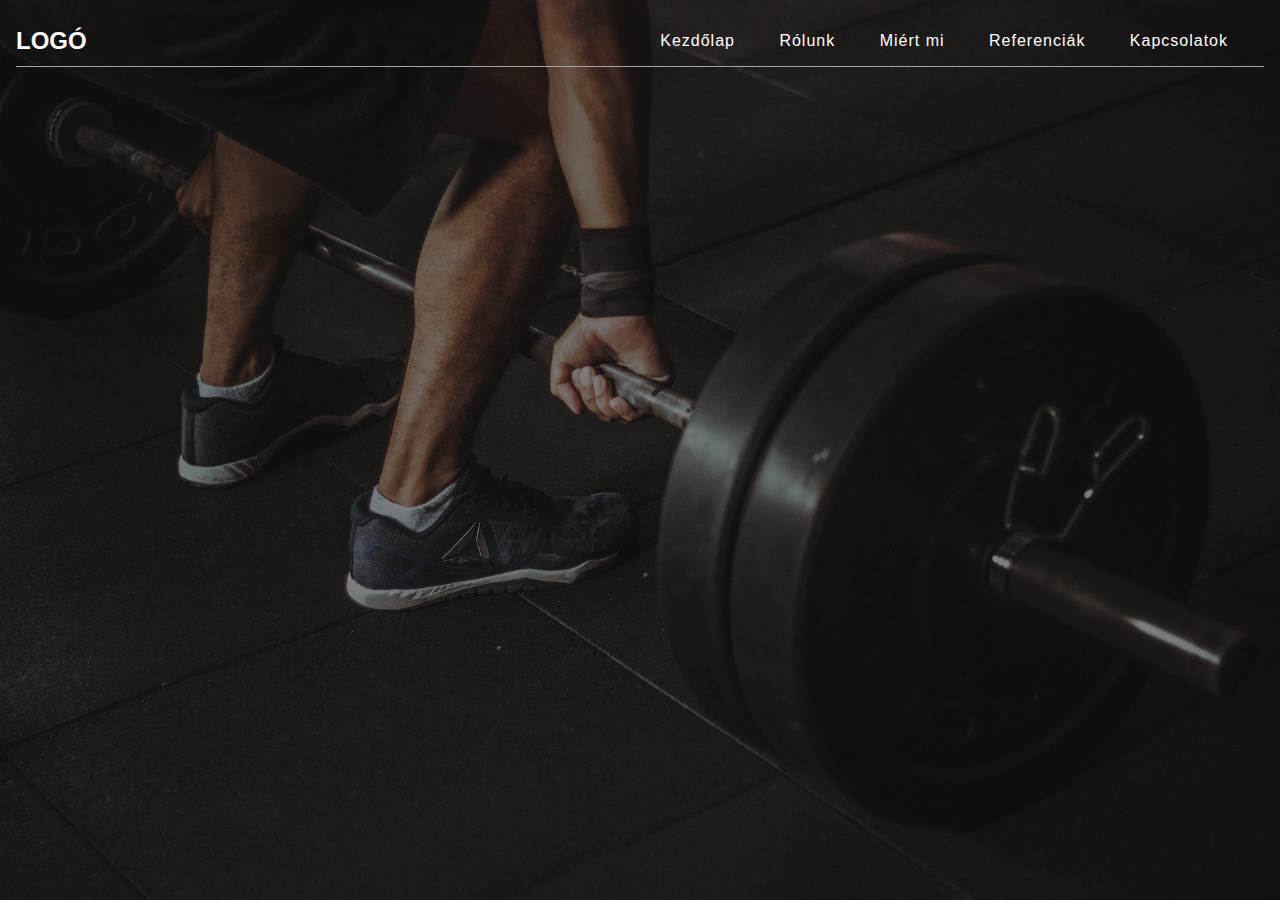
==== personaltrainer.html @ f02b5f18 "Spell correction" ====
<!DOCTYPE html>
<html lang="en">
<head>
    <meta charset="UTF-8">
    <meta name="viewport" content="width=device-width, initial-scale=1.0">
    <link rel="stylesheet" href="style.css">
    <link rel="stylesheet" href="personaltrainer.css">
    <title>Document</title>
</head>
<body>
    <header>

        <div id="home" class="header_container">
            <h2>LOGÓ</h2>
            <ul class="header_box">
                <li class="header_item">
                    <a href="index.html">Kezdőlap</a>
                    <a href="">Rólunk</a>
                    <a href="">Miért mi</a>
                    <a href="">Referenciák</a>
                    <a href="">Kapcsolatok</a>
                </li>
            </ul>

            <div class="hamburger">
                <span class="bar"></span>
                <span class="bar"></span>
                <span class="bar"></span>
            </div>
        </div>

        <div class="">
            
        </div>

    </header>
    <script src="./script.js"></script>
</body>
</html>
---- style.css ----
* {
    list-style: none;
    text-decoration: none;
    box-sizing: border-box;
    margin: 0;
    padding: 0;
    font-family: 'Nunito', sans-serif;
}

html {
    scroll-behavior: smooth;
}

:root {
    --color: rgb(204, 159, 46);
    --dim_white: rgb(165, 163, 163);
}

header {
    background-image: linear-gradient(rgba(20, 20, 20, 0.8),rgba(20, 20, 20, 0.8)),url(./images/background.jpg);
    background-size: cover;
    background-repeat: no-repeat;
    height: 900px;
    padding: 1rem;
    color: white;
}


/**********  Header container  /**********/


.header_container {
    display: flex;
    justify-content: space-between;
    align-items: center;
    border-bottom: 1px solid var(--dim_white);
}

.header_box {
    /*border: 1px solid white;*/
    padding: 0.5rem;
}

.header_item {
    /*border: 1px solid white;*/
    padding: 0.5rem;
}

.header_item > a {
    margin: 0 20px;
    font-weight: 300;
    letter-spacing: 1px;
    color: white;
    position: relative;
    transition: width 0.5s;
}

.header_item > a::before {
    content: "";
    position: absolute;
    width: 0;
    height: 1px;
    background-color: var(--color);
    bottom: -5px;
    left: 0;
    transition: width 0.5s;
}

.header_item > a:hover {
    color: var(--color);
    transition: 0.5s;
}

.header_item > a:hover::before{
    width: 100%;
}


/**********  Hamburger  /**********/


.hamburger {
    padding: 5px;
    width: 35px;
    height: 25px;
    cursor: pointer;
    border-radius: 5px;
    background-color: var(--color);
    display: none;
}

.bar {
    width: 100%;
    height: 2px;
    background-color: rgb(20,20,20);
}


/**********  Header text  /**********/


.header_text {
    width: 100%;
    height: 700px;
    display: flex;
    justify-content: center;
    align-items: center;
    padding: 20px 0;
}

.header_text_box {
    display: flex;
    justify-content: center;
    align-items: center;
    margin: 5px;
}

.box1 {
    width: 50%;
    flex-direction: column;
}

.inner_box {
    width: 80%;
}

.inner_box h2{
    font-size: 3.5rem;
    font-weight: 600;
    margin-bottom: 50px;
}

.inner_box p {
    margin-bottom: 50px;
    letter-spacing: 1px;
    line-height: 25px;
    color: var(--dim_white);
}

.inner_box a,
.options_text .button {
    border: none;
    background: none;
    color: var(--color);
    text-transform: uppercase;
    font-weight: 700;
    padding: 8px 13px;
    border: 1px solid var(--dim_white);
    cursor: pointer;
    font-size: 1rem;
    border-radius: 5px;
    transition: 0.3s ease-in-out;
}

.inner_box .button:hover,
.options_text .button:hover {
    transform: translateY(-10px);
    background-color: var(--color);
    color: black;
}

.box2 {
    width: 40%;
    height: 100%;
}

.box2 img {
    max-width: 80%;
    max-height: 100%;
    border-radius: 10px;
}


/**********  Attention text  /**********/


.attention_container {
    width: 80%;
    height: 100%;
    padding: 40px 30px;
    margin: 0 auto;
    text-align: center;
    background-color: rgb(245, 245, 245);
    border-radius: 20px;
    transform: translateY(-70px);
}

.attention_container .p_1{
    color: var(--color);
    font-weight: 600;
    font-size: 1.3rem;
}

.attention_container .h_2 {
    font-size: 3rem;
    font-weight: 600;
    margin: 20px 0;
}

.attention_container .p_2 {
    letter-spacing: 1px;
    margin-bottom: 30px;
}

.attention_container .button,
.contact_formspree .button {
    border: none;
    background: none;
    background-color: var(--color);
    color: black;
    text-transform: uppercase;
    width: 150px;
    font-weight: 700;
    cursor: pointer;
    font-size: 1rem;
    height: 40px;
    border-radius: 5px;
    transition: 0.3s ease-in-out;
}

.attention_container .button:hover,
.contact_formspree .button:hover {
    transform: translateY(-10px);
    background: none;
    border: 1px solid var(--color);
}


/**********  About me  /**********/


.about_container {
    margin-top: 80px;
    padding: 70px 0;
    display: flex;
    justify-content: center;
    align-items: center;
    background-color: rgb(41, 41, 41);
}

.about_box {
    width: 50%;
    margin: 10px;
    padding: 30px;
}

.this {
    box-shadow: 0 0 5px rgb(207, 206, 206);
    border-radius: 10px;
}

.about_box_img {
    display: flex;
    justify-content: center;
    align-items: center;
}

.image_box {
    width: 400px ;
    height: 400px;
    border-radius: 10px;
    cursor: pointer;
    position: relative;
}

.image_box img {
    width: 100%;
    height: 100%;
    border-radius: 10px;
    position: absolute;
    box-shadow: 5px 5px 5px rgba(196, 196, 196, 0.1);
    transition: 0.3s;
}

.image_box img:nth-child(odd) {
    right: 0;
    bottom: 0;
}

.image_box img:nth-child(even) {
    left: 0;
    top: 0;
}

.image_box:hover img:nth-child(odd) {
    right: calc(10px*var(--i));
    bottom: calc(10px*var(--i));
}

.image_box:hover img:nth-child(even) {
    left: calc(10px*var(--i));
    top: calc(10px*var(--i));
}

.get_to_know_me {
    color: var(--color);
    font-weight: 600;
    font-size: 1.3rem;
}

.about_box h2 {
    font-size: 3rem;
    font-weight: 600;
    margin: 40px 0 80px 0;
    line-height: 40px;
    color: white;
}

.about_box .p_1 {
    margin: 20px 0;
    width: 90%;
    font-size: 1.1rem;
    line-height: 25px;
    color: var(--dim_white);
}

.about_box .p_2 {
    margin: 20px 0;
    font-size: 1.1rem;
    width: 80%;
    line-height: 25px;
    color: var(--dim_white);
}


/**********  Our services  /**********/


.our_services_container {
    background-color: rgb(230, 216, 216);
    height: 100%;
    display: flex;
    flex-direction: column;
    align-items: center;
    padding: 40px 0;
}

.our_services_container p{
    color: var(--color);
    font-weight: 600;
    font-size: 1.3rem;
}

.our_services_container h2{
    font-weight: 600;
    font-size: 3rem;
    margin: 20px 0;
}

.our_services_box {
    height: 100%;
    margin: 10px;
    padding: 10px;
    display: flex;
    flex-direction: row;
    align-items: center;
    justify-content: center;
}

.options_box {
    width: 340px;
    height: 100%;
    margin: 10px;
    border-radius: 10px;
    overflow: hidden;
    background-color: rgb(41, 40, 40);
}

.options_picture {
    width: 100%;
    height: 40%;
}

.options_picture img {
    width: 100%;
    height: 100%;
}

.options_text {
    width: 100%;
    height: 60%;
    padding: 20px;
    display: flex;
    flex-direction: column;
    justify-content: space-around;
}

.options_text h3 {
    color: white;
    font-size: 1.5rem;
    font-weight: 500;
}

.our_services_container .options_text p {
    color: var(--dim_white);
    font-weight: 400;
    font-size: 1rem;
    margin-top: 20px;
}

.our_services_container .button {
    margin-top: 10px;
    text-align: center;
}


/**********  Opinions about me  /**********/


.opinion_container {
    height: 100%;
    display: flex;
    flex-direction: column;
    justify-content: center;
    align-items: center;
    padding: 40px 0;
}

.opinion_persons {
    height: 100%;
    margin: 10px;
    display: flex;
    justify-content: space-around;
    align-items: center;
    flex-wrap: wrap;
}

.person {
    height: 500px;
    width: 500px;
    margin: 10px;
    padding: 10px;
    border-radius: 10px;
    box-shadow: 0 0 3px rgb(187, 186, 186);
}

.picture_of_persons {
    height: 20%;
    width: 100px;
}

.picture_of_persons img {
    width: 100%;
    height: 100%;
    border-radius: 100%;
}

.opinion_text {
    height: 80%;
    text-align: center;
    position: relative;
}

.opinion_text p::before{
    content: "";
    position: absolute;
    width: 80%;
    height: 3px;
    background-color: rgb(46, 46, 46);
    bottom: 30px;
    left: 50%;
    transform: translateX(-50%);
    border-radius: 30%;
}

.opinion_text h3 {
    margin: 20px 0 40px 0;
    font-size: 1.5rem;
}

.opinion_text p {
    line-height: 1.8;
}

.opinion {
    color: var(--color);
    font-weight: 600;
    font-size: 1.3rem;
} 

.opinion_container h2 {
    font-size: 3rem;
    margin: 20px 0;
}


/**********  Please contact me  /**********/


.please_contact {
    background-image: linear-gradient(rgba(0,0,0,0.5), rgba(0,0,0,0.5)), url(./images/push_up.jpg);
    background-repeat: no-repeat;
    background-attachment: fixed;
    background-size: cover;
    height: 300px;
    text-align: center;
    padding: 30px 0;
}

.please_contact p {
    color: var(--color);
    font-weight: 600;
    font-size: 1.3rem;
}

.please_contact h2 {
    font-size: 3rem;
    color: white;
    margin: 30px 0;
}


/**********  Contact informations  /**********/


.contact_information {
    background-color: rgb(238, 238, 238);
    height: 800px;
    display: flex;
    justify-content: center;
}

.contact_box {
    margin: 10px;
    width: 700px;
}

.flex_start {
    display: flex;
    flex-direction: column;
    justify-content: flex-start;
    align-items: center;
}

.contact_text {
    width: 70%;
    margin: 20px 0;
    padding: 20px 0;
}

.contact_text .contact {
    color: var(--color);
    font-weight: 600;
    font-size: 1.1rem;
    margin: 10px 0;
}

.contact_text h3,
.formspree_container h3 {
    font-size: 2.2rem;
    margin: 0 0 10px 0;
}

.contact_text p,
.contact_text li {
    font-size: 1.2rem;
    font-weight: 500;
    line-height: 1.8;
    position: relative;
}

.contact_text .border_bottom::before {
    position: absolute;
    bottom: -30px;
    left: 0;
    content: "";
    width: 200px;
    height: 2px;
    border-radius: 50%;
    background-color: rgb(202, 199, 199);
}

.formspree_container {
    display: flex;
    flex-direction: column;
    align-items: center;
    justify-content: center;
    background-color: white;
    border-radius: 5px;
    transform: translateY(-100px);
}

.formspree_container p {
    color: var(--color);
    font-weight: 600;
    font-size: 1.3rem;
}

.contact_formspree {
    width: 600px;
}

.formspree_box {
    display: flex;
    flex-direction: column;
    margin: 30px 10px;
}

.formspree_box label {
    font-size: 1.2rem;
}

.formspree_box input,
.formspree_box textarea {
    width: 100%;
    padding: 10px 5px;
    border: none;
    background-color: rgb(230, 225, 225);
    box-shadow: 0 0 5px rgb(161, 161, 161);
    border-radius: 5px;
}

.contact_formspree .button {
    margin-top: 20px;
}


/**********  Link container  /**********/


.link_container {
    background-color: rgb(41,41,41);
    height: 350px;
    display: flex;
    justify-content: space-around;
    padding: 10px 0;
    border-bottom: 1px solid white;
}

.link_box {
    margin: 30px 20px;
    width: 300px;
}

.link_box h3 {
    color: var(--color);
    font-size: 1.5rem;
    margin-bottom: 20px;
}

.link_box p {
    color: white;
    font-size: 1.1rem;
    line-height: 1.6;
    font-weight: 400;
}

.navigation_items {
    display: flex;
    flex-direction: column;
}

.navigation_items a {
    color: white;
    font-size: 1.1rem;
    line-height: 1.6;
    text-decoration: underline;
    transition: 0.5s;
}

.navigation_items a:hover {
    text-decoration: none;
    color: var(--color);
}

.link_box .anothers_contact {
    font-size: 1.1rem;
    line-height: 1.6;
}

.corporation {
    background-color: rgb(41,41,41);
    color: white;
    height: 100px;
    display: flex;
    justify-content: space-around;
    align-items: center;
}

.corporation p {
    font-size: 1.2rem;
}

.corporation span {
    color: var(--color);
}

/*******************************************************************************************/


@media only screen and (max-width: 1200px) {

    header {
        height: 750px
    }


    /**********  Inner text  /**********/


    .inner_box h2,
    .attention_container .h_2{
        font-size: 2.5rem;
    }


    /**********  Our services  /**********/


    .our_services_box {
        width: 99%;
        flex-wrap: wrap;
    }


    /**********  Contact formspree  /**********/


    .contact_formspree {
        width: 100%;
    }

    .link_container {
        flex-wrap: wrap;
        height: 100%;
        text-align: center;
    }
}

@media only screen and (max-width: 992px) {

    /* Inner text */


    .inner_box h2,
    .attention_container .h_2,
    .our_services_container h2,
    .opinion_container h2,
    .about_box h2,
    .please_contact h2,
    .contact_text h3,
    .formspree_container h3
    {
        font-size: 2rem;
    }


    /**********  Attention text  /**********/

    .attention_container {
        width: 99%;
    }


    /**********  About me  /**********/


    .about_container {
        flex-direction: column;
    }

    .about_box {
        width: 95%;
        text-align: center;
    }

    .about_box .p_1,
    .about_box .p_2 {
        width: 100%;
    }

    .image_box {
        width: 600px;
    }

    
    /**********  Contact formspree  /**********/


    .formspree_container {
        transform: translateY(0px);
        padding: 20px 0;
    }

    .contact_text {
        width: 95%;
    }
}

@media only screen and (max-width: 768px) {

    /**********  Header container  /**********/

    header {
        height: 930px;
    }

    .header_container h2 {
        z-index: 2;
    }

    .header_item {
        position: fixed;
        top: 0;
        left: -100%;
        width: 100%;
        display: flex;
        flex-direction: column;
        align-items: center;
        background-color: rgb(20,20,20);
        z-index: 1;
        padding: 50px 0 20px 0;
        transition: 0.7s ease-in-out;
    }

    .header_item a {
        margin: 10px 0;
    }

    .header_item.active {
        left: 0;
    }


    /**********  Hamburer  /**********/


    .hamburger {
        z-index: 1;
        display: block;
        display: flex;
        flex-direction: column;
        justify-content: space-between;
    }


    /**********  Inner text  /**********/


    .header_text {
        flex-direction: column-reverse;
        align-items: center;
        height:800px;
    }

    .box1 {
        width: 100%;
    }

    .box2 {
        min-width: 100%;
    }

    .box2 img {
        height: 100%;
    }

    .inner_box {
        width: 90%;
    }

    .inner_box h2,
    .inner_box p {
        margin-bottom: 20px;
    }

    .inner_box p,
    .attention_container .p_2 {
        font-size: 0.9rem;
    }

    .inner_box .button,
    .attention_container .button,
    .options_box .button,
    .contact_formspree .button {
        width: 120px;
        height: 30px;
        font-size: 0.7rem;
    }


    /**********  About me  /**********/


    .about_container {
        margin-top: 0;
        padding: 20px 0;
    }


    .image_box {
        width: 400px;
        height: 350px;
    }

    .about_box .p_1,
    .about_box .p_2 {
        font-size: 0.9rem;
    }

    .image_box:hover img:nth-child(odd) {
        right: calc(5px*var(--i));
        bottom: calc(5px*var(--i));
    }
    
    .image_box:hover img:nth-child(even) {
        left: calc(5px*var(--i));
        top: calc(5px*var(--i));
    }


    /**********  Our services  /**********/

    
    .options_box {
        width: 99%;
    }

     
    /**********  Opinions about me  /**********/


    .person {
        width: 100%;
        height: 100%;
    }

    .opinion_text p::before {
        bottom: -5px;
    }


    /**********  Contact formspree  /**********/


    .contact_information {
        flex-wrap: wrap;
        height: 100%;
    }

    .please_contact {
        height: 200px;
    }

    .formspree_container p {
        margin-top: 20px;
    }

}

@media only screen and (max-width: 376px) {


    header {
        height: 700px;
    }

    /**********  Inner text  /**********/

    .header_text {
        top: 40%;
        height: 580px;
    }

    .inner_box {
        width: 100%;
        text-align: center;
    }
    
    .inner_box h2,
    .attention_container .h_2,
    .our_services_container h2,
    .about_box h2,
    .opinion_container h2,
    .please_contact h2,
    .contact_box h3 {
        font-size: 1.5rem;
    }


    /**********  Attention text  /**********/


    .attention_container {
        width: 100%;
        border-radius: 5px;
        padding: 10px 5px;
    }


    /**********  About me  /**********/

    
    .about_container {
        margin-top: 0;
        padding: 0;
    }

    .image_box:hover img:nth-child(odd) {
        right: calc(0px*var(--i));
        bottom: calc(0px*var(--i));
    }
    
    .image_box:hover img:nth-child(even) {
        left: calc(0px*var(--i));
        top: calc(0px*var(--i));
    }

    .about_box {
        padding: 10px;
        width: 99%;
    }

    .image_box {
        width: 100%;
        height: 300px;
    }

    .about_box h2 {
        font-size: 1.5rem;
    }

    .about_box .p_1,
    .about_box .p_2 {
        line-height: 20px;
    }


    /**********  Our services  /**********/


    .our_services_box {
        padding: 0;
        margin: 0;
    }

    .options_text {
        padding: 10px;
    }


    /**********  Opinions about me  /**********/

    
    .opinion_container {
        padding: 10px 0;
    }

    .picture_of_persons {
        width: 80px;
    }

    .opinion_text h3 {
        margin: 10px 0;
    }

    .opinion_text p,
    .contact_text .border_bottom,
    .contact_text li {
        font-size: 1rem;
        line-height: 1.3;
    }

    .contact_text {
        margin: 5px 0;
    }

    .formspree_box label,
    .link_container a,
    .link_container p {
        font-size: 1rem;
    }

    .formspree_box input {
        padding: 5px 0;
    }

    .contact_formspree .button {
        margin-top: 0;
    }

    .corporation {
        flex-direction: column;
        text-align: center;
        height: 100%;
    }

    .corporation p {
        font-size: 1rem;
        padding: 10px;
    }

    .link_box {
        margin:  10px 5px;
    }

}
---- personaltrainer.css ----
header {
    background-image: linear-gradient(rgb(0,0,0,0.5), rgb(0,0,0,0.5)), url(./images/szemelyiedzes.jpg);
    background-size: cover;
    background-repeat: no-repeat;
}
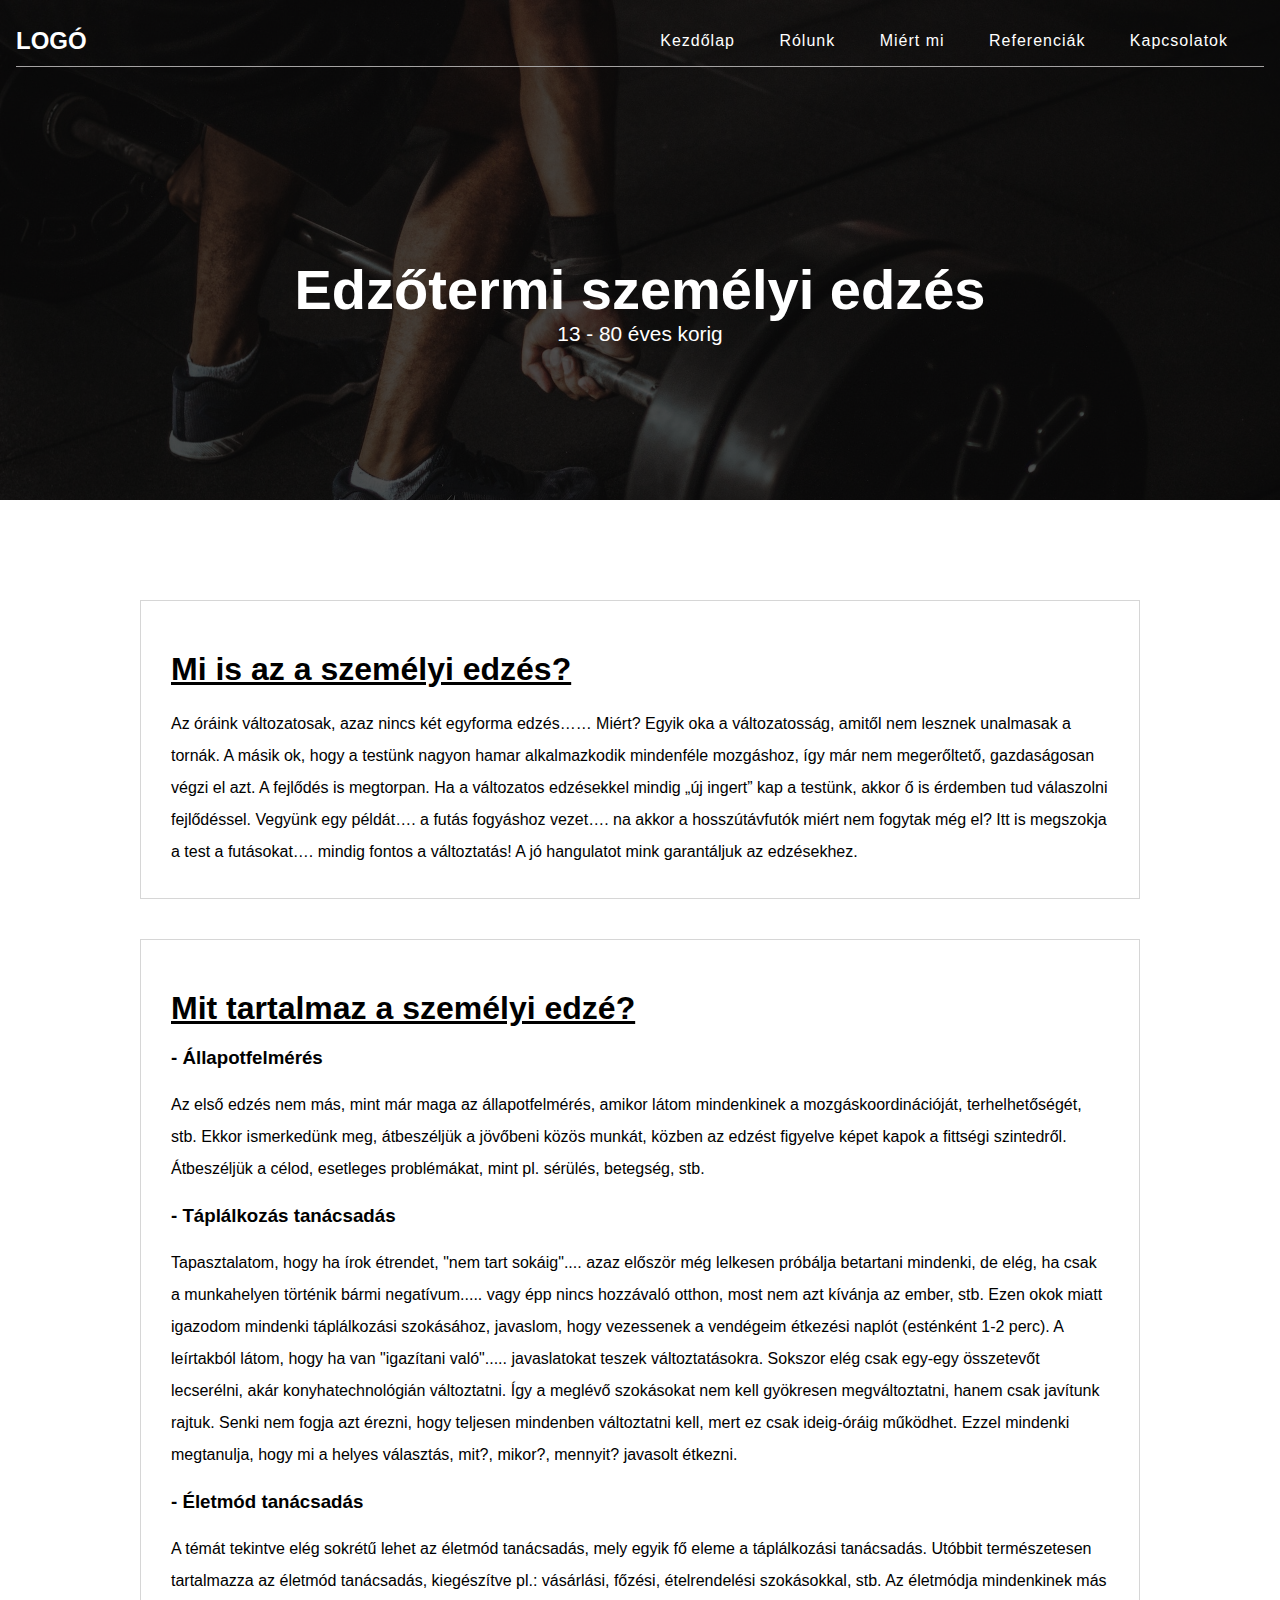
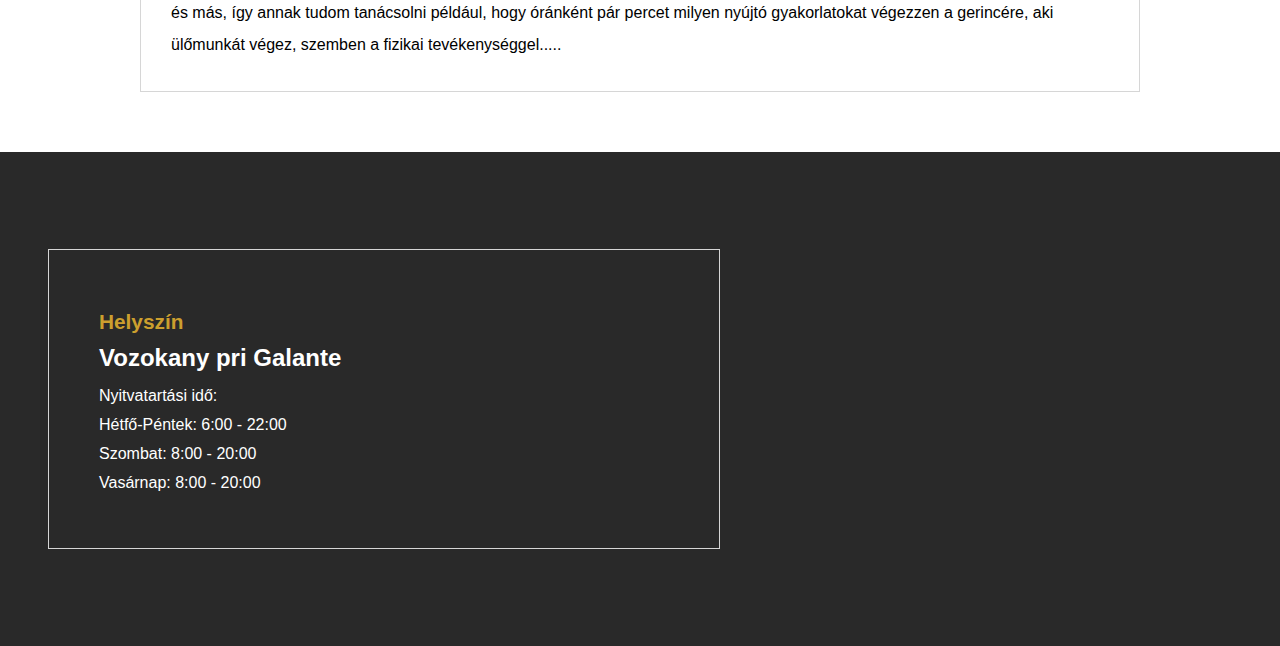
==== commit ead29d1d: "Personal training section." ====
--- a/personaltrainer.html
+++ b/personaltrainer.html
@@ -29,11 +29,55 @@
             </div>
         </div>
 
-        <div class="">
-            
+        <div class="personal_trainer_main_title">
+            <h1>Edzőtermi személyi edzés</h1>
+            <p>13 - 80 éves korig</p>
         </div>
 
     </header>
+
+    <main>
+
+        <div class="text_container">
+            <div class="text_box">
+                <h2>Mi is az a személyi edzés?</h2>
+                <p>Az óráink változatosak, azaz nincs két egyforma edzés…… Miért? Egyik oka a változatosság, amitől nem lesznek unalmasak a tornák. A másik ok, hogy a testünk nagyon hamar alkalmazkodik mindenféle mozgáshoz, így már nem megerőltető, gazdaságosan végzi el azt. A fejlődés is megtorpan. Ha a változatos edzésekkel mindig „új ingert” kap a testünk, akkor ő is érdemben tud válaszolni fejlődéssel. Vegyünk egy példát…. a futás fogyáshoz vezet…. na akkor a hosszútávfutók miért nem fogytak még el? Itt is megszokja a test a futásokat…. mindig fontos a változtatás!
+                    A jó hangulatot mink garantáljuk az edzésekhez.</p>
+            </div>
+            <div class="text_box">
+                <h2>Mit tartalmaz a személyi edzé?</h2>
+                <h3>- Állapotfelmérés</h3>
+                <p>Az első edzés nem más, mint már maga az állapotfelmérés, amikor látom mindenkinek a mozgáskoordinációját, terhelhetőségét, stb. Ekkor ismerkedünk meg, átbeszéljük a jövőbeni közös munkát, közben az edzést figyelve képet kapok a fittségi szintedről. Átbeszéljük a célod, esetleges problémákat, mint pl. sérülés, betegség, stb.</p>
+                <h3>- Táplálkozás tanácsadás</h3>
+                <p>Tapasztalatom, hogy ha írok étrendet, "nem tart sokáig".... azaz először még lelkesen próbálja betartani mindenki, de elég, ha csak a munkahelyen történik bármi negatívum..... vagy épp nincs hozzávaló otthon, most nem azt kívánja az ember, stb. Ezen okok miatt igazodom mindenki táplálkozási szokásához, javaslom, hogy vezessenek a vendégeim étkezési naplót (esténként 1-2 perc). A leírtakból látom, hogy ha van "igazítani való"..... javaslatokat teszek változtatásokra. Sokszor elég csak egy-egy összetevőt lecserélni, akár konyhatechnológián változtatni. Így a meglévő szokásokat nem kell gyökresen megváltoztatni, hanem csak javítunk rajtuk. Senki nem fogja azt érezni, hogy teljesen mindenben változtatni kell, mert ez csak ideig-óráig működhet. Ezzel mindenki megtanulja, hogy mi a helyes választás, mit?, mikor?, mennyit? javasolt étkezni.</p>
+                <h3>- Életmód tanácsadás</h3>
+                <p>A témát tekintve elég sokrétű lehet az életmód tanácsadás, mely egyik fő eleme a táplálkozási tanácsadás. Utóbbit természetesen tartalmazza az életmód tanácsadás, kiegészítve pl.: vásárlási, főzési, ételrendelési szokásokkal, stb. Az életmódja mindenkinek más és más, így annak tudom tanácsolni például, hogy óránként pár percet milyen nyújtó gyakorlatokat végezzen a gerincére, aki ülőmunkát végez, szemben a fizikai tevékenységgel.....</p>
+            </div>
+        </div>
+
+        <div class="maps_container">
+
+            <div class="maps_box">
+                <div class="box">
+                    <p>Helyszín</p>
+                    <h2>Vozokany pri Galante</h2>
+                    <ul class="links">
+                        <li>Nyitvatartási idő:</li>
+                        <li>Hétfő-Péntek: 6:00 - 22:00</li>
+                        <li>Szombat: 8:00 - 20:00</li>
+                        <li>Vasárnap: 8:00 - 20:00</li>
+                    </ul>
+                </div>
+                <div class="map">
+                    <iframe src="https://www.google.com/maps/embed?pb=!1m18!1m12!1m3!1d2664.2830051558817!2d17.68651721301054!3d48.1047761533227!2m3!1f0!2f0!3f0!3m2!1i1024!2i768!4f13.1!3m3!1m2!1s0x476b70f3c914aed9%3A0x685337c69ca83682!2sEsterh%C3%A1zyovcov%20379%2F17%2C%20925%2005%20Vozokany!5e0!3m2!1ssk!2ssk!4v1696261927140!5m2!1ssk!2ssk" width="100%" height="450" style="border:0;" allowfullscreen="" loading="lazy" referrerpolicy="no-referrer-when-downgrade"></iframe>
+                </div>
+            </div>
+
+        </div>
+
+
+    </main>
+
     <script src="./script.js"></script>
 </body>
 </html>--- a/personaltrainer.css
+++ b/personaltrainer.css
@@ -1,5 +1,118 @@
+:root {
+    --p: 1.3rem;
+    --h1: 3.5rem;
+    --h2: 2rem;
+    --width: 1000px;
+    --color: rgb(204, 159, 46);
+    --border: rgb(214, 214, 214);
+}
+
 header {
-    background-image: linear-gradient(rgb(0,0,0,0.5), rgb(0,0,0,0.5)), url(./images/szemelyiedzes.jpg);
+    background-image: linear-gradient(rgb(0,0,0,0.7), rgb(0,0,0,0.7)), url(./images/szemelyiedzes.jpg);
     background-size: cover;
     background-repeat: no-repeat;
+    height: 500px;
+}
+
+
+.personal_trainer_main_title {
+    display: flex;
+    flex-direction: column;
+    justify-content: center;
+    align-items: center;
+    height: 100%;
+}
+
+.text_container {
+    height: 100%;
+    padding: 80px 0 40px 0;
+    display: flex;
+    justify-content: center;
+    align-items: center;
+    flex-direction: column;
+}
+
+.personal_trainer_main_title h1 {
+    font-size: var(--h1);
+}
+
+.personal_trainer_main_title p {
+    font-size: var(--p);
+}
+
+.text_box {
+    border: 1px solid var(--border);
+    padding: 30px;
+    width: var(--width);
+    margin: 20px 0;
+}
+
+.text_box h2 {
+    margin: 20px 0;
+    font-size: var(--h2);
+    text-decoration: underline;
+}
+
+.text_box p {
+    line-height: 2;
+}
+
+.text_box h3 {
+    margin: 20px 0;
+}
+
+
+/****  Maps container  ****/
+
+
+.maps_container {
+    background-color: rgb(41,41,41);
+    display: flex;
+    flex-direction: column;
+    justify-content: center;
+    align-items: center;
+    flex-wrap: wrap;
+
+}
+
+.maps_box {
+    margin: 20px;
+    width: 1400px;
+    height: 100%;
+    display: flex;
+    justify-content: center;
+    align-items: center;
+    flex-wrap: wrap;
+}
+
+.box {
+    display: flex;
+    flex-direction: column;
+    align-items: start;
+    justify-content: center;
+    padding: 0 0 0 50px;
+    width: 48%;
+    margin: 10px;
+    height: 300px;
+    border: 1px solid var(--border);
+    color: white;
+}
+
+.map {
+    width: 48%;
+}
+
+.box p {
+    color: var(--color);
+    font-weight: 600;
+    font-size: var(--p);
+    margin: 10px 0;
+}
+
+.links {
+    margin-top: 10px;
+}
+
+.links li {
+    line-height: 1.8;
 }